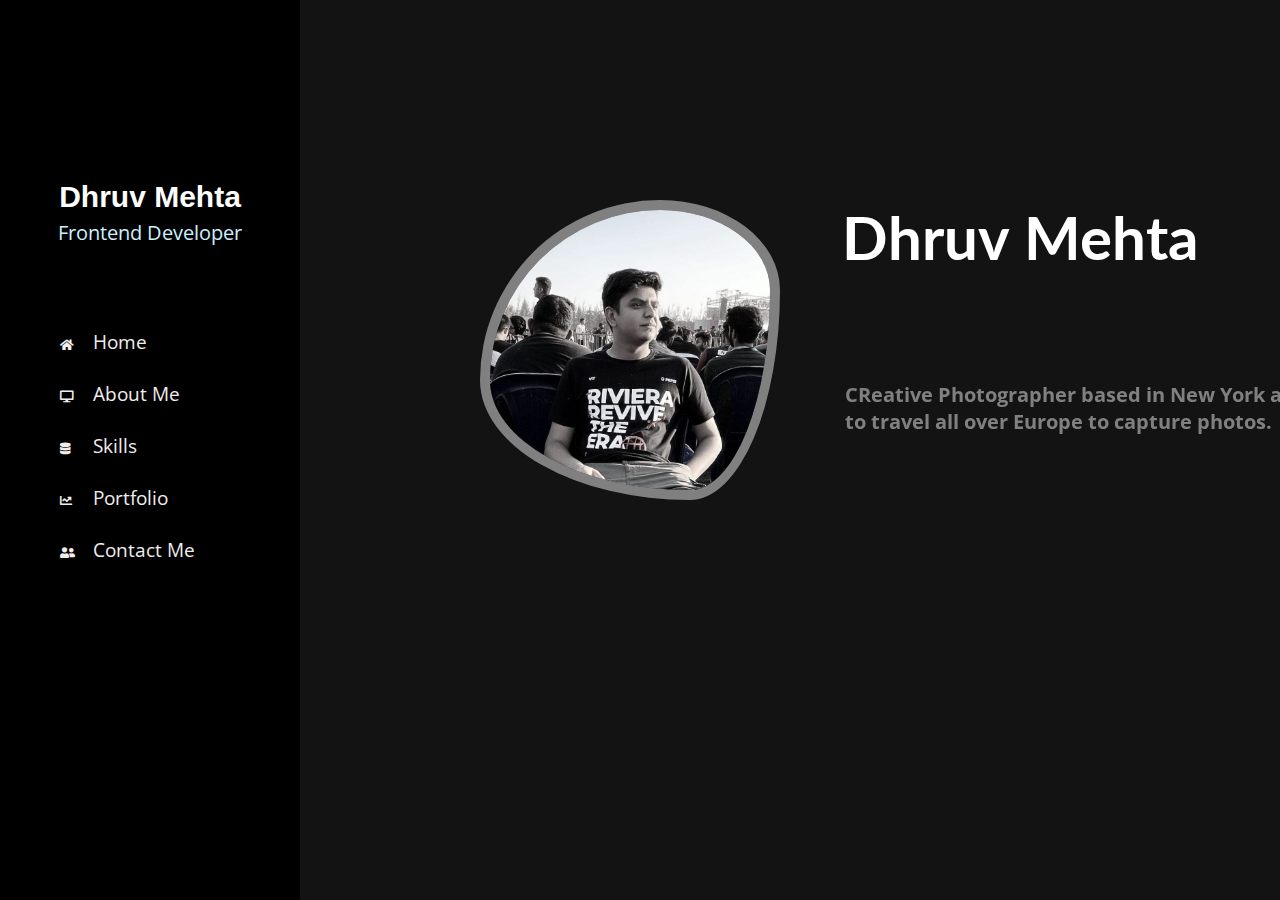
==== index.html @ e3bb0874 "c" ====
<!DOCTYPE html>
<html lang="en">
<head>
    <meta charset="UTF-8">
    <link rel="stylesheet" href="style.css">
    <link rel="stylesheet" href="https://use.fontawesome.com/releases/v5.8.1/css/all.css">
    <meta http-equiv="X-UA-Compatible" content="IE=edge">
    <meta name="viewport" content="width=Device-width, initial-scale=1.0">
    <title>portfolio</title>
</head>
<body ></body>
<!-- style="background-color:#1d1d1d;" -->
<div class="wrapper">
    <!--Top menu -->
    <div class="sidebar">
       <!--profile image & text-->
       <div class="profile">
        <!-- <img src="https://1.bp.blogspot.com/-vhmWFWO2r8U/YLjr2A57toI/AAAAAAAACO4/0GBonlEZPmAiQW4uvkCTm5LvlJVd_-l_wCNcBGAsYHQ/s16000/team-1-2.jpg" alt="profile_picture"> -->
        <h3>Dhruv Mehta</h3>
        <p>Frontend Developer</p>
        <ul>
            <li>
                <a href="#" class="active">
                    <span class="icon"><i class="fas fa-home"></i></span>
                    <span class="item">Home</span>
                </a>
            </li>
            <li>
                <a href="#">
                    <span class="icon"><i class="fas fa-desktop"></i></span>
                    <span class="item">About Me</span>
                </a>
            </li>
            <li>
                <a href="#">
                    <span class="icon"><i class="fas fa-database"></i></span>
                    <span class="item">Skills</span>
                </a>
            </li>
            <li>
                <a href="#">
                    <span class="icon"><i class="fas fa-chart-line"></i></span>
                    <span class="item">Portfolio</span>
                </a>
            </li>
            <!-- <li>
                <a href="#">
                    <span class="icon"><i class="fas fa-database"></i></span>
                    <span class="item">Development</span>
                </a>
            </li> -->
            <li>
                <a href="#">
                    <span class="icon"><i class="fas fa-user-friends"></i></span>
                    <span class="item">Contact Me</span>
                </a>
            </li>
            <!-- <li>
                <a href="#">
                    <span class="icon"><i class="fas fa-user-shield"></i></span>
                    <span class="item">Admin</span>
                </a>
            </li> -->
            <!-- <li>
                <a href="#">
                    <span class="icon"><i class="fas fa-cog"></i></span>
                    <span class="item">Settings</span>
                </a>
            </li> -->
        </ul>
    </div>
        <!--menu item-->
    </div>
     
 </div>

 <div class="images">
    <img class="img1" src="1.jpeg" alt="alternatetext">
 </div>
<div class="contain">
 <div class="homecenter">
    <h1 class="nam">Dhruv Mehta</h1>
 </div>
 
 <div class="hc2">
    <p>CReative Photographer based in New York and happy to travel all over Europe to capture photos.</p>
 </div>

 </div>

 <link href="https://fonts.googleapis.com/css2?family=Lato:wght@700&display=swap" rel="stylesheet">

<h1 class="type" aria-label="Developer">
  &nbsp;<span class="typeWriter"></span>
</h1>
</div>

</body>
</html>
---- style.css ----
@import url('https://fonts.googleapis.com/css2?family=Open+Sans&display=swap');

*{
    list-style: none;
    text-decoration: none;
    margin: 0;
    padding: 0;
    box-sizing: border-box;
    font-family: 'Open Sans', sans-serif;
}

body{
    /* overflow: hidden; */
    background: #131313;
}

.wrapper .sidebar{
    background: black;
    position: fixed;
    top: 0;
    left: 0;
    width: 300px;
    height: 100%;
    padding: 20px 0;
    transition: all 0.5s ease;
}

.wrapper .sidebar .profile{
    margin-bottom: 30px;
    position: relative;
    text-align: center;
    /* top: 400px; */
}

/* .wrapper .sidebar .profile img{
    display: block;
    width: 250px;
    height: 250px;
    border-radius: 50%;
    margin: 0 auto;
} */

.wrapper .sidebar .profile h3{
    color: #ffffff;
    font-family: 'Gill Sans', 'Gill Sans MT', Calibri, 'Trebuchet MS', sans-serif;
    font-size: 30px;
    position: relative;
    top: 150px;
    /* left: 1px; */
    margin: 10px 0 5px;
}

.wrapper .sidebar .profile p{
    color: rgb(206, 240, 253);
    position: relative;
    top: 150px;
    font-size: 20px;
}

.wrapper .sidebar ul li a{
    /* top: 30px; */
    position: relative;
    top: 20px;
    text-align: left;
    left: 30px;
    display: block;
    padding: 13px 30px;
    /* border-bottom: 1px solid #10558d; */
    color: rgb(241, 237, 237);
    font-size: 12px;
    /* position: relative; */
}

.wrapper .sidebar ul li a .icon{
    /* color: #ced6e1; */
    /* background-color: white; */
    position: relative;
    /* align-items: flex-start; */
    top: 200px;
    width: 30px;
    display: inline-block;
}

.wrapper .sidebar ul li a .item{
    font-size: 19px;
    position: relative;
    /* align-items: flex-start; */
    text-align: left;
    top: 200px;
}

.images .img1{

    position: relative;
    left: 480px;
    top: 200px;
    border: 10px solid grey;
    background-repeat: no-repeat;
    background-position: 50%;
    background-size: cover;
    animation: morph 8s ease-in-out 2s infinite;
    background-blend-mode: multiply;
    box-shadow: inset 0 0 0 9px hsla(0,0%,100%,.3);
    border-radius: 60% 40% 30% 70%/60% 30% 70% 40%;
    width: 300px;
    height: 300px;
    overflow: hidden;
}

.contain {
    position: relative;
    left: 800px;
    bottom: 110px;
    width: 600px;
    height: 500px;
    /* border: 2px solid red ; */
}

.homecenter {
    right: 470px;
    bottom: 10px;
    font-weight: bold;
    position: relative;
    color: #ffffff;
    font-family: 'Gill Sans', 'Gill Sans MT', Calibri, 'Trebuchet MS', sans-serif;
    font-size: 40px;
}

.nam {
    font-size: 60px;
    color: white;
    text-align: left;
    left: 480px;
    position: relative;
    font-family: Lato, sans-serif;
    font-weight: 700;
    margin: 1rem 0 1rem 2rem;
}

.hc2{

    left: 45px;
    top: 170px;
    width: 550px;
    height: 500px;
    font-weight: bold;
    position: absolute;
    color: grey;
    font-size: 20px;
}



  /* .type {
    font-size: 60px;
    color: white;
    bottom: 430px; */
    /* text-align: left; */
    /* left: 40px; */
    /* right: 300px;
    position: absolute;
    font-family: Lato, sans-serif;
    font-weight: 700;
  margin: 1rem 0 1rem 2rem;
  } */
  
  /* TypeWriter effect 1 */
  .type {
    font-size: 30px;
    color: white;
    text-align: left;
    left: 810px;
    bottom: 528px;
    position: relative;
    font-family: Lato, sans-serif;
    font-weight: 700;
    margin: 1rem 0 1rem 2rem;
  }
  
  /* TypeWriter effect 1 */
  @keyframes typing {
    0.0000%, 27.3488% { content: ""; }
    1.1395%, 26.2093% { content: "D"; }
    2.2791%, 25.0698% { content: "De"; }
    3.4186%, 23.9302% { content: "Dev"; }
    4.5581%, 22.7907% { content: "Deve"; }
    5.6977%, 21.6512% { content: "Devel"; }
    6.8372%, 20.5116% { content: "Develo"; }
    7.9767%, 19.3721% { content: "Develop"; }
    9.1163%, 18.2326% { content: "Develope"; }
    10.2558%, 17.0930% { content: "Developer"; }
  
    30.7674%, 51.2791% { content: ""; }
    31.9070%, 50.1395% { content: "W"; }
    33.0465%, 49.0000% { content: "Wr"; }
    34.1860%, 47.8605% { content: "Wri"; }
    35.3256%, 46.7209% { content: "Writ"; }
    36.4651%, 45.5814% { content: "Write"; }
    37.6047%, 44.4419% { content: "Writer"; }
  
    54.6977%, 75.2093% { content: ""; }
    55.8372%, 74.0698% { content: "R"; }
    56.9767%, 72.9302% { content: "Re"; }
    58.1163%, 71.7907% { content: "Rea"; }
    59.2558%, 70.6512% { content: "Read"; }
    60.3953%, 69.5116% { content: "Reade"; }
    61.5349%, 68.3721% { content: "Reader"; }
  
    78.6279%, 96.8605% { content: ""; }
    79.7674%, 95.7209% { content: "H"; }
    80.9070%, 94.5814% { content: "Hu"; }
    82.0465%, 93.4419% { content: "Hum"; }
    83.1860%, 92.3023% { content: "Huma"; }
    84.3256%, 91.1628% { content: "Human"; }
  }
  
  @keyframes blink {
    0%, 100% { opacity: 1; }
    50% { opacity: 0; }
  }
  
  .typewriter {
    --caret: currentcolor;
  }
  
  .typewriter::before {
    content: "";
    animation: typing 10.5s infinite;
  }
  
  .typewriter::after {
    content: "";
    border-right: 1px solid var(--caret);
    animation: blink 0.5s linear infinite;
  }
  
  .typewriter.thick::after {
    border-right: 1ch solid var(--caret);
  }
  
  .typewriter.nocaret::after {
    border-right: 0;
  }
  
  
  @media (prefers-reduced-motion) {
    .typewriter::after {
      animation: none;
    }
    
    @keyframes sequencePopup {
      0%, 100% { content: "Developer"; }
      25% { content: "Writer"; }
      50% { content: "Reader"; }
      75% { content: "Human"; }
    }
  
    .typewriter::before {
      content: "Developer";
      animation: sequencePopup 12s linear infinite;
    }
  }
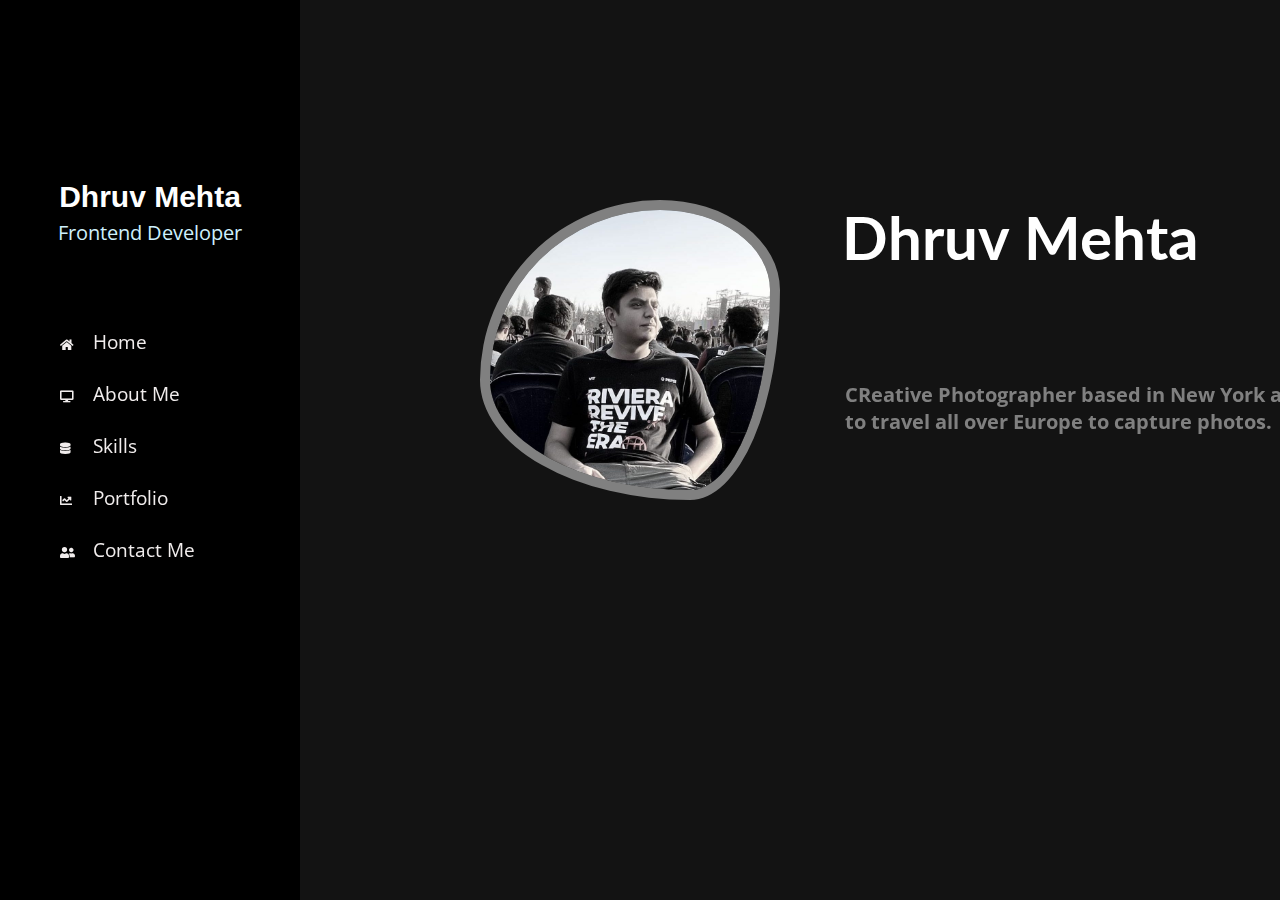
==== commit a17fa584: "d" ====
--- a/index.html
+++ b/index.html
@@ -8,7 +8,7 @@
     <meta name="viewport" content="width=Device-width, initial-scale=1.0">
     <title>portfolio</title>
 </head>
-<body ></body>
+<body>
 <!-- style="background-color:#1d1d1d;" -->
 <div class="wrapper">
     <!--Top menu -->
@@ -20,13 +20,13 @@
         <p>Frontend Developer</p>
         <ul>
             <li>
-                <a href="#" class="active">
+                <a href="./index.html" class="active">
                     <span class="icon"><i class="fas fa-home"></i></span>
                     <span class="item">Home</span>
                 </a>
             </li>
             <li>
-                <a href="#">
+                <a href="./about.html">
                     <span class="icon"><i class="fas fa-desktop"></i></span>
                     <span class="item">About Me</span>
                 </a>
--- a/style.css
+++ b/style.css
@@ -10,8 +10,8 @@
 }
 
 body{
-    /* overflow: hidden; */
-    background: #131313;
+    overflow: hidden;
+    background: #131313;;
 }
 
 .wrapper .sidebar{
@@ -60,7 +60,8 @@
 .wrapper .sidebar ul li a{
     /* top: 30px; */
     position: relative;
-    top: 20px;
+    top: 220px;
+    /* border: 2px solid red; */
     text-align: left;
     left: 30px;
     display: block;
@@ -76,7 +77,7 @@
     /* background-color: white; */
     position: relative;
     /* align-items: flex-start; */
-    top: 200px;
+    /* top: 20px; */
     width: 30px;
     display: inline-block;
 }
@@ -86,7 +87,7 @@
     position: relative;
     /* align-items: flex-start; */
     text-align: left;
-    top: 200px;
+    /* top: 50px; */
 }
 
 .images .img1{
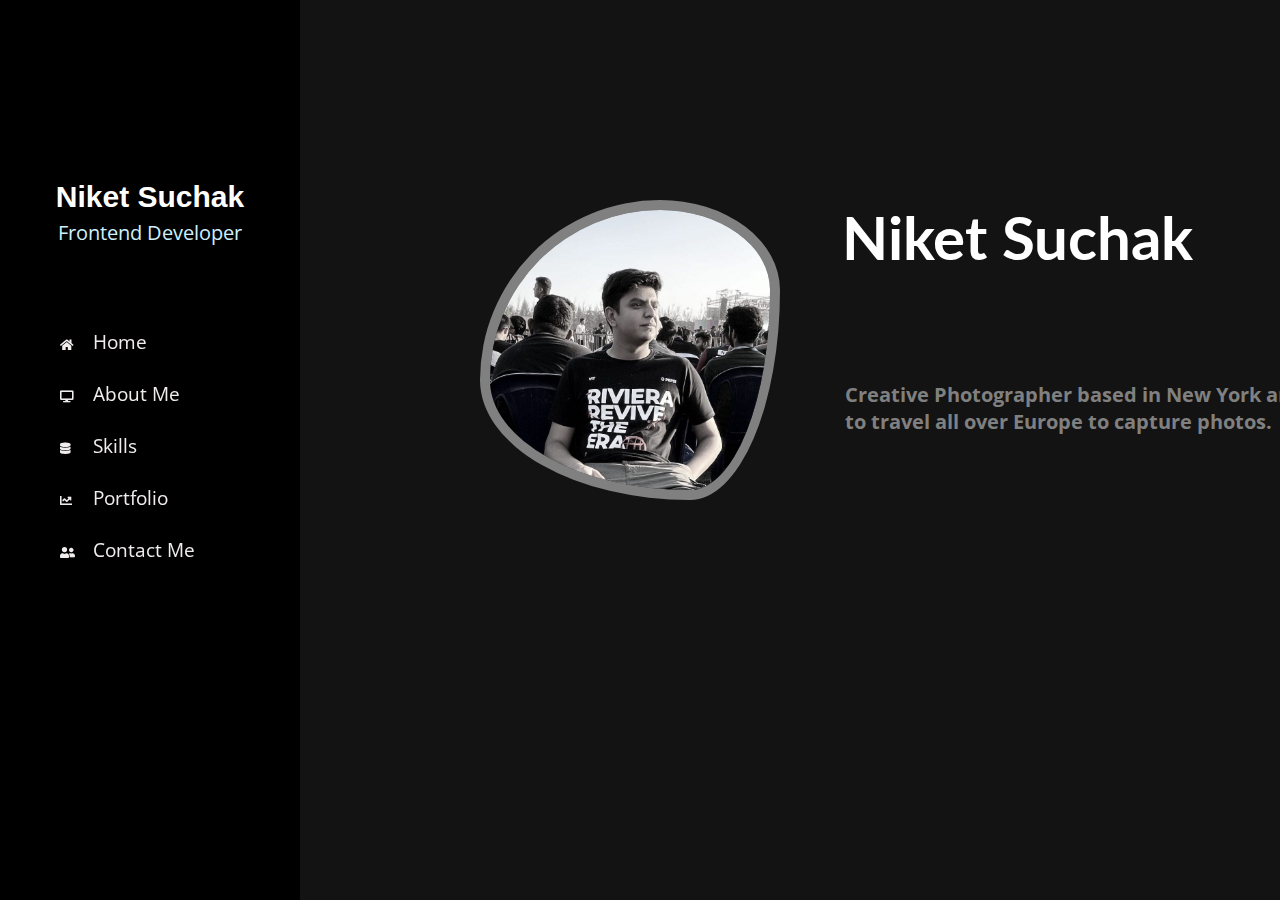
==== commit 4703c30e: "e" ====
--- a/index.html
+++ b/index.html
@@ -16,7 +16,7 @@
        <!--profile image & text-->
        <div class="profile">
         <!-- <img src="https://1.bp.blogspot.com/-vhmWFWO2r8U/YLjr2A57toI/AAAAAAAACO4/0GBonlEZPmAiQW4uvkCTm5LvlJVd_-l_wCNcBGAsYHQ/s16000/team-1-2.jpg" alt="profile_picture"> -->
-        <h3>Dhruv Mehta</h3>
+        <h3>Niket Suchak</h3>
         <p>Frontend Developer</p>
         <ul>
             <li>
@@ -79,11 +79,11 @@
  </div>
 <div class="contain">
  <div class="homecenter">
-    <h1 class="nam">Dhruv Mehta</h1>
+    <h1 class="nam">Niket Suchak</h1>
  </div>
  
  <div class="hc2">
-    <p>CReative Photographer based in New York and happy to travel all over Europe to capture photos.</p>
+    <p>Creative Photographer based in New York and happy to travel all over Europe to capture photos.</p>
  </div>
 
  </div>
--- a/style.css
+++ b/style.css
@@ -171,11 +171,13 @@
     color: white;
     text-align: left;
     left: 810px;
+    width: 500px;
     bottom: 528px;
     position: relative;
     font-family: Lato, sans-serif;
     font-weight: 700;
     margin: 1rem 0 1rem 2rem;
+    /* border: 2px solid red; */
   }
   
   /* TypeWriter effect 1 */
@@ -226,7 +228,7 @@
   
   .typewriter::before {
     content: "";
-    animation: typing 10.5s infinite;
+    animation: typing 13.5s infinite;
   }
   
   .typewriter::after {
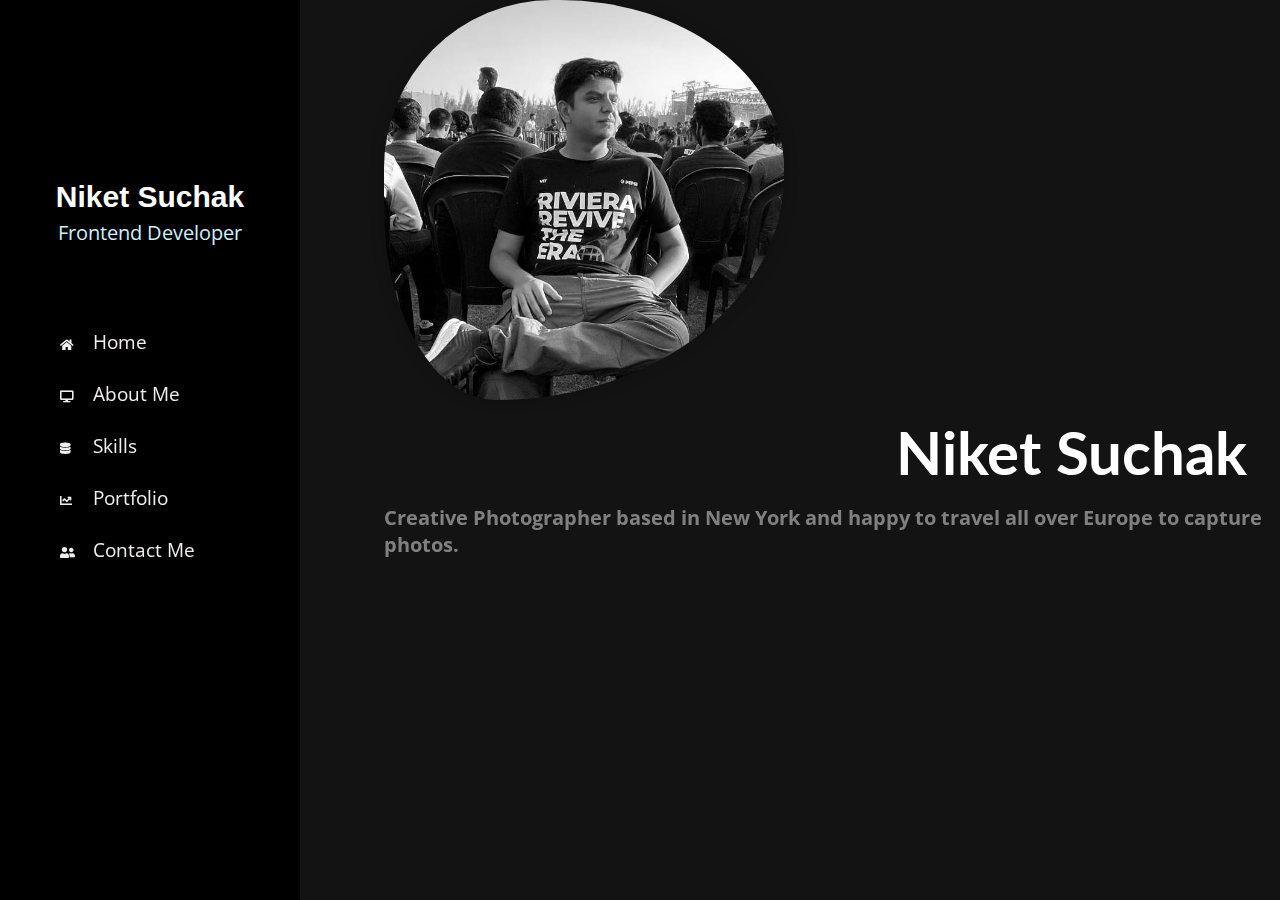
==== commit 963cbaf4: "blob effect" ====
--- a/index.html
+++ b/index.html
@@ -8,7 +8,7 @@
     <meta name="viewport" content="width=Device-width, initial-scale=1.0">
     <title>portfolio</title>
 </head>
-<body>
+<body class="home">
 <!-- style="background-color:#1d1d1d;" -->
 <div class="wrapper">
     <!--Top menu -->
@@ -32,61 +32,41 @@
                 </a>
             </li>
             <li>
-                <a href="#">
+                <a href="./skills.html">
                     <span class="icon"><i class="fas fa-database"></i></span>
                     <span class="item">Skills</span>
                 </a>
             </li>
             <li>
-                <a href="#">
+                <a href="./portfolio.html">
                     <span class="icon"><i class="fas fa-chart-line"></i></span>
                     <span class="item">Portfolio</span>
                 </a>
             </li>
-            <!-- <li>
-                <a href="#">
-                    <span class="icon"><i class="fas fa-database"></i></span>
-                    <span class="item">Development</span>
-                </a>
-            </li> -->
+        
             <li>
-                <a href="#">
+                <a href="./contact.html">
                     <span class="icon"><i class="fas fa-user-friends"></i></span>
                     <span class="item">Contact Me</span>
                 </a>
             </li>
-            <!-- <li>
-                <a href="#">
-                    <span class="icon"><i class="fas fa-user-shield"></i></span>
-                    <span class="item">Admin</span>
-                </a>
-            </li> -->
-            <!-- <li>
-                <a href="#">
-                    <span class="icon"><i class="fas fa-cog"></i></span>
-                    <span class="item">Settings</span>
-                </a>
-            </li> -->
+           
         </ul>
     </div>
-        <!--menu item-->
+        
     </div>
      
  </div>
+<div class="suchak">
+ <div class="blob blob-effect"></div>
+ <div class="suchak2">
+<h1 class="nam">Niket Suchak</h1>
 
- <div class="images">
-    <img class="img1" src="1.jpeg" alt="alternatetext">
- </div>
-<div class="contain">
- <div class="homecenter">
-    <h1 class="nam">Niket Suchak</h1>
- </div>
- 
- <div class="hc2">
-    <p>Creative Photographer based in New York and happy to travel all over Europe to capture photos.</p>
- </div>
+<p class="hc2">Creative Photographer based in New York and happy to travel all over Europe to capture photos.</p>
 
- </div>
+</div>
+
+
 
  <link href="https://fonts.googleapis.com/css2?family=Lato:wght@700&display=swap" rel="stylesheet">
 
--- a/style.css
+++ b/style.css
@@ -1,35 +1,83 @@
-@import url('https://fonts.googleapis.com/css2?family=Open+Sans&display=swap');
-
-*{
-    list-style: none;
-    text-decoration: none;
-    margin: 0;
-    padding: 0;
-    box-sizing: border-box;
-    font-family: 'Open Sans', sans-serif;
-}
-
-body{
-    overflow: hidden;
-    background: #131313;;
-}
-
-.wrapper .sidebar{
-    background: black;
-    position: fixed;
-    top: 0;
-    left: 0;
-    width: 300px;
-    height: 100%;
-    padding: 20px 0;
-    transition: all 0.5s ease;
-}
-
-.wrapper .sidebar .profile{
-    margin-bottom: 30px;
-    position: relative;
-    text-align: center;
-    /* top: 400px; */
+@import url("https://fonts.googleapis.com/css2?family=Open+Sans&display=swap");
+
+* {
+  list-style: none;
+  text-decoration: none;
+  margin: 0;
+  padding: 0;
+  box-sizing: border-box;
+  font-family: "Open Sans", sans-serif;
+}
+
+body {
+  background: #131313;
+  height: 100%;
+}
+.blob {
+  width: 400px;
+  height: 400px;
+
+  overflow: hidden;
+  border-radius: 42% 56% 72% 28% / 42% 42% 56% 48%;
+  background-image: url("../images/1-dark.jpeg");
+  background-size: cover;
+  background-position: center;
+  box-shadow: 0 0 15px rgba(0, 0, 0, 0.2);
+  animation: blob 3.7s linear infinite;
+}
+.blob:hover {
+  background-image: url("../images/1.jpeg");
+}
+
+@keyframes blob {
+  0%,
+  100% {
+    border-radius: 42% 56% 72% 28% / 42% 42% 56% 48%;
+  }
+
+  33% {
+    border-radius: 42% 28% 48% 48% / 28% 28% 72% 72%;
+  }
+
+  66% {
+    border-radius: 100% 56% 56% 100% / 100% 100% 56% 56%;
+  }
+}
+.suchak {
+  position: absolute;
+  left: 30%;
+  
+}
+/* .suchak2 {
+} */
+.home {
+  overflow: hidden;
+}
+
+.about {
+  overflow-x: hidden;
+}
+
+.contact {
+  overflow-x: hidden;
+}
+
+.wrapper .sidebar {
+  background: black;
+  position: fixed;
+  top: 0;
+  left: 0;
+  width: 300px;
+  height: 100%;
+  padding: 20px 0;
+  transition: all 0.5s ease;
+}
+
+.wrapper .sidebar .profile {
+  margin-bottom: 30px;
+  position: relative;
+  text-align: center;
+  /* top: 400px; */
 }
 
 /* .wrapper .sidebar .profile img{
@@ -40,227 +88,888 @@
     margin: 0 auto;
 } */
 
-.wrapper .sidebar .profile h3{
-    color: #ffffff;
-    font-family: 'Gill Sans', 'Gill Sans MT', Calibri, 'Trebuchet MS', sans-serif;
-    font-size: 30px;
-    position: relative;
-    top: 150px;
-    /* left: 1px; */
-    margin: 10px 0 5px;
-}
-
-.wrapper .sidebar .profile p{
-    color: rgb(206, 240, 253);
-    position: relative;
-    top: 150px;
-    font-size: 20px;
-}
-
-.wrapper .sidebar ul li a{
-    /* top: 30px; */
-    position: relative;
-    top: 220px;
-    /* border: 2px solid red; */
-    text-align: left;
-    left: 30px;
-    display: block;
-    padding: 13px 30px;
-    /* border-bottom: 1px solid #10558d; */
-    color: rgb(241, 237, 237);
-    font-size: 12px;
-    /* position: relative; */
-}
-
-.wrapper .sidebar ul li a .icon{
-    /* color: #ced6e1; */
-    /* background-color: white; */
-    position: relative;
-    /* align-items: flex-start; */
-    /* top: 20px; */
-    width: 30px;
-    display: inline-block;
-}
-
-.wrapper .sidebar ul li a .item{
-    font-size: 19px;
-    position: relative;
-    /* align-items: flex-start; */
-    text-align: left;
-    /* top: 50px; */
-}
-
-.images .img1{
-
-    position: relative;
-    left: 480px;
-    top: 200px;
-    border: 10px solid grey;
-    background-repeat: no-repeat;
-    background-position: 50%;
-    background-size: cover;
-    animation: morph 8s ease-in-out 2s infinite;
-    background-blend-mode: multiply;
-    box-shadow: inset 0 0 0 9px hsla(0,0%,100%,.3);
-    border-radius: 60% 40% 30% 70%/60% 30% 70% 40%;
-    width: 300px;
-    height: 300px;
-    overflow: hidden;
+.wrapper .sidebar .profile h3 {
+  color: #ffffff;
+  font-family: "Gill Sans", "Gill Sans MT", Calibri, "Trebuchet MS", sans-serif;
+  font-size: 30px;
+  position: relative;
+  top: 150px;
+  /* left: 1px; */
+  margin: 10px 0 5px;
+}
+
+.wrapper .sidebar .profile p {
+  color: rgb(206, 240, 253);
+  position: relative;
+  top: 150px;
+  font-size: 20px;
+}
+
+.wrapper .sidebar ul li a {
+  /* top: 30px; */
+  position: relative;
+  top: 220px;
+  /* border: 2px solid red; */
+  text-align: left;
+  left: 30px;
+  display: block;
+  padding: 13px 30px;
+  /* border-bottom: 1px solid #10558d; */
+  color: rgb(241, 237, 237);
+  font-size: 12px;
+  /* position: relative; */
+}
+
+.wrapper .sidebar ul li a .icon {
+  /* color: #ced6e1; */
+  /* background-color: white; */
+  position: relative;
+  /* align-items: flex-start; */
+  /* top: 20px; */
+  width: 30px;
+  display: inline-block;
+}
+
+.wrapper .sidebar ul li a .item {
+  font-size: 19px;
+  position: relative;
+  /* align-items: flex-start; */
+  text-align: left;
+  /* top: 50px; */
+}
+
+.images .img1 {
+  position: relative;
+  left: 480px;
+  top: 200px;
+  border: 10px solid grey;
+  background-repeat: no-repeat;
+  background-position: 50%;
+  background-size: cover;
+  animation: morph 8s ease-in-out 2s infinite;
+  background-blend-mode: multiply;
+  box-shadow: inset 0 0 0 9px hsla(0, 0%, 100%, 0.3);
+  border-radius: 60% 40% 30% 70%/60% 30% 70% 40%;
+  width: 300px;
+  height: 300px;
+  overflow: hidden;
 }
 
 .contain {
-    position: relative;
-    left: 800px;
-    bottom: 110px;
-    width: 600px;
-    height: 500px;
-    /* border: 2px solid red ; */
+  position: relative;
+  left: 800px;
+  bottom: 110px;
+  width: 600px;
+  height: 500px;
+  /* border: 2px solid red ; */
 }
 
 .homecenter {
-    right: 470px;
-    bottom: 10px;
-    font-weight: bold;
-    position: relative;
-    color: #ffffff;
-    font-family: 'Gill Sans', 'Gill Sans MT', Calibri, 'Trebuchet MS', sans-serif;
-    font-size: 40px;
+  right: 470px;
+  bottom: 10px;
+  font-weight: bold;
+  position: relative;
+  color: #ffffff;
+  font-family: "Gill Sans", "Gill Sans MT", Calibri, "Trebuchet MS", sans-serif;
+  font-size: 40px;
 }
 
 .nam {
-    font-size: 60px;
-    color: white;
-    text-align: left;
-    left: 480px;
-    position: relative;
-    font-family: Lato, sans-serif;
-    font-weight: 700;
-    margin: 1rem 0 1rem 2rem;
-}
-
-.hc2{
-
-    left: 45px;
-    top: 170px;
-    width: 550px;
-    height: 500px;
-    font-weight: bold;
-    position: absolute;
-    color: grey;
-    font-size: 20px;
-}
-
-
-
-  /* .type {
+  font-size: 60px;
+  color: white;
+
+  font-family: Lato, sans-serif;
+  font-weight: 700;
+  margin: 1rem 0 1rem 2rem;
+}
+
+.hc2 {
+  font-weight: bold;
+
+  color: grey;
+  font-size: 20px;
+}
+
+/* .type {
     font-size: 60px;
     color: white;
     bottom: 430px; */
-    /* text-align: left; */
-    /* left: 40px; */
-    /* right: 300px;
+/* text-align: left; */
+/* left: 40px; */
+/* right: 300px;
     position: absolute;
     font-family: Lato, sans-serif;
     font-weight: 700;
   margin: 1rem 0 1rem 2rem;
   } */
-  
-  /* TypeWriter effect 1 */
-  .type {
-    font-size: 30px;
+
+/* TypeWriter effect 1 */
+.type {
+  font-size: 30px;
+  color: white;
+  text-align: left;
+  left: 810px;
+  width: 500px;
+  bottom: 528px;
+  position: relative;
+  font-family: Lato, sans-serif;
+  font-weight: 700;
+  margin: 1rem 0 1rem 2rem;
+  /* border: 2px solid red; */
+}
+
+/* TypeWriter effect 1 */
+
+@media (prefers-reduced-motion) {
+  .typewriter::after {
+    animation: none;
+  }
+
+  @keyframes sequencePopup {
+    0%,
+    100% {
+      content: "Developer";
+    }
+    25% {
+      content: "Writer";
+    }
+    50% {
+      content: "Reader";
+    }
+    75% {
+      content: "Human";
+    }
+  }
+
+  .typewriter::before {
+    content: "Developer";
+    animation: sequencePopup 12s linear infinite;
+  }
+}
+
+.aboutimg .imgg {
+  position: relative;
+  left: 420px;
+  top: 150px;
+  height: 574px;
+  width: 900px;
+}
+
+.atext {
+  left: 420px;
+  font-weight: bold;
+  position: absolute;
+  color: #ffffff;
+  font-family: "Gill Sans", "Gill Sans MT", Calibri, "Trebuchet MS", sans-serif;
+  top: 100px;
+  font-size: 20px;
+}
+
+.container2 {
+  border-width: 2px;
+  height: 500px;
+  width: 900px;
+  left: 420px;
+  top: 740px;
+  position: absolute;
+}
+
+.name1 {
+  color: white;
+  font-size: 23px;
+}
+
+.post {
+  color: #bbb;
+  font-size: 17px;
+  top: 5px;
+}
+
+.myself {
+  color: #bbb;
+  font-size: 15px;
+  line-height: 23px;
+  word-spacing: 0.2em;
+}
+
+.myself2 {
+  color: #bbb;
+  font-size: 15px;
+  line-height: 23px;
+  word-spacing: 0.2em;
+}
+
+.myinfo {
+  color: white;
+}
+
+.birthday {
+  height: 30px;
+  width: 100px;
+}
+
+.date {
+  height: 19px;
+  width: 34px;
+  top: 120px;
+}
+
+ul {
+  list-style-type: none;
+}
+
+.info {
+  color: white;
+  position: relative;
+}
+
+.info ul li .a {
+  position: absolute;
+  width: 100px;
+  height: 30px;
+}
+.info ul li .b {
+  position: absolute;
+  color: #bbb;
+  left: 150px;
+}
+
+.info ul li .c {
+  position: absolute;
+  width: 100px;
+  height: 30px;
+  top: 30px;
+}
+
+.info ul li .d {
+  position: absolute;
+  left: 150px;
+  color: #bbb;
+  top: 30px;
+}
+
+.info ul li .e {
+  position: absolute;
+  width: 100px;
+  height: 30px;
+  top: 60px;
+}
+
+.info ul li .f {
+  position: absolute;
+  left: 150px;
+  color: #bbb;
+  top: 60px;
+}
+
+.info ul li .g {
+  position: absolute;
+  width: 100px;
+  height: 30px;
+  top: 90px;
+}
+
+.info ul li .h {
+  position: absolute;
+  left: 150px;
+  color: #bbb;
+  top: 90px;
+}
+
+.info ul li .i {
+  position: absolute;
+  width: 100px;
+  height: 30px;
+  top: 120px;
+}
+
+.info ul li .j {
+  position: absolute;
+  width: 100px;
+  height: 30px;
+  top: 120px;
+  color: #bbb;
+  left: 150px;
+}
+
+.infox {
+  color: white;
+  position: relative;
+}
+
+.infox ul li .aa {
+  position: absolute;
+  width: 100px;
+  height: 30px;
+  left: 495px;
+}
+.infox ul li .bb {
+  position: absolute;
+  left: 645px;
+  color: #bbb;
+}
+
+.infox ul li .cc {
+  position: absolute;
+  width: 100px;
+  height: 30px;
+  top: 30px;
+  left: 495px;
+}
+
+.infox ul li .dd {
+  position: absolute;
+  left: 645px;
+  top: 30px;
+  color: #bbb;
+}
+
+.infox ul li .ee {
+  position: absolute;
+  width: 100px;
+  height: 30px;
+  top: 60px;
+  left: 495px;
+}
+
+.infox ul li .ff {
+  position: absolute;
+  left: 645px;
+  top: 60px;
+  color: #bbb;
+}
+
+.infox ul li .gg {
+  position: absolute;
+  width: 100px;
+  height: 30px;
+  top: 90px;
+  left: 495px;
+}
+
+.infox ul li .hh {
+  position: absolute;
+  left: 645px;
+  top: 90px;
+  color: #bbb;
+}
+
+.infox ul li .ii {
+  position: absolute;
+  width: 100px;
+  height: 30px;
+  top: 120px;
+  left: 495px;
+}
+
+.infox ul li .jj {
+  position: absolute;
+  width: 100px;
+  height: 30px;
+  top: 120px;
+  left: 645px;
+  color: #bbb;
+}
+
+@import url("https://fonts.googleapis.com/css2?family=Open+Sans&display=swap");
+
+* {
+  list-style: none;
+  text-decoration: none;
+  margin: 0;
+  padding: 0;
+  box-sizing: border-box;
+  font-family: "Open Sans", sans-serif;
+}
+
+body {
+  background: #131313;
+  height: 100%;
+}
+
+.home {
+  overflow: hidden;
+}
+
+.about {
+  overflow-x: hidden;
+}
+
+.contact {
+  overflow-x: hidden;
+}
+
+.wrapper .sidebar {
+  background: black;
+  position: fixed;
+  top: 0;
+  left: 0;
+  width: 300px;
+  height: 100%;
+  padding: 20px 0;
+  transition: all 0.5s ease;
+}
+
+.wrapper .sidebar .profile {
+  margin-bottom: 30px;
+  position: relative;
+  text-align: center;
+  /* top: 400px; */
+}
+
+/* .wrapper .sidebar .profile img{
+    display: block;
+    width: 250px;
+    height: 250px;
+    border-radius: 50%;
+    margin: 0 auto;
+} */
+
+.wrapper .sidebar .profile h3 {
+  color: #ffffff;
+  font-family: "Gill Sans", "Gill Sans MT", Calibri, "Trebuchet MS", sans-serif;
+  font-size: 30px;
+  position: relative;
+  top: 150px;
+  /* left: 1px; */
+  margin: 10px 0 5px;
+}
+
+.wrapper .sidebar .profile p {
+  color: rgb(206, 240, 253);
+  position: relative;
+  top: 150px;
+  font-size: 20px;
+}
+
+.wrapper .sidebar ul li a {
+  /* top: 30px; */
+  position: relative;
+  top: 220px;
+  /* border: 2px solid red; */
+  text-align: left;
+  left: 30px;
+  display: block;
+  padding: 13px 30px;
+  /* border-bottom: 1px solid #10558d; */
+  color: rgb(241, 237, 237);
+  font-size: 12px;
+  /* position: relative; */
+}
+
+.wrapper .sidebar ul li a .icon {
+  /* color: #ced6e1; */
+  /* background-color: white; */
+  position: relative;
+  /* align-items: flex-start; */
+  /* top: 20px; */
+  width: 30px;
+  display: inline-block;
+}
+
+.wrapper .sidebar ul li a .item {
+  font-size: 19px;
+  position: relative;
+  /* align-items: flex-start; */
+  text-align: left;
+  /* top: 50px; */
+}
+
+.images .img1 {
+  position: relative;
+  left: 480px;
+  top: 200px;
+  border: 10px solid grey;
+  background-repeat: no-repeat;
+  background-position: 50%;
+  background-size: cover;
+  animation: morph 8s ease-in-out 2s infinite;
+  background-blend-mode: multiply;
+  box-shadow: inset 0 0 0 9px hsla(0, 0%, 100%, 0.3);
+  border-radius: 60% 40% 30% 70%/60% 30% 70% 40%;
+  width: 300px;
+  height: 300px;
+  overflow: hidden;
+}
+
+.contain {
+  position: relative;
+  left: 800px;
+  bottom: 110px;
+  width: 600px;
+  height: 500px;
+  /* border: 2px solid red ; */
+}
+
+.homecenter {
+  right: 470px;
+  bottom: 10px;
+  font-weight: bold;
+  position: relative;
+  color: #ffffff;
+  font-family: "Gill Sans", "Gill Sans MT", Calibri, "Trebuchet MS", sans-serif;
+  font-size: 40px;
+}
+
+.nam {
+  font-size: 60px;
+  color: white;
+  text-align: left;
+  left: 480px;
+  position: relative;
+  font-family: Lato, sans-serif;
+  font-weight: 700;
+  margin: 1rem 0 1rem 2rem;
+}
+
+/* .type {
+    font-size: 60px;
     color: white;
-    text-align: left;
-    left: 810px;
-    width: 500px;
-    bottom: 528px;
-    position: relative;
+    bottom: 430px; */
+/* text-align: left; */
+/* left: 40px; */
+/* right: 300px;
+    position: absolute;
     font-family: Lato, sans-serif;
     font-weight: 700;
-    margin: 1rem 0 1rem 2rem;
-    /* border: 2px solid red; */
-  }
-  
-  /* TypeWriter effect 1 */
-  @keyframes typing {
-    0.0000%, 27.3488% { content: ""; }
-    1.1395%, 26.2093% { content: "D"; }
-    2.2791%, 25.0698% { content: "De"; }
-    3.4186%, 23.9302% { content: "Dev"; }
-    4.5581%, 22.7907% { content: "Deve"; }
-    5.6977%, 21.6512% { content: "Devel"; }
-    6.8372%, 20.5116% { content: "Develo"; }
-    7.9767%, 19.3721% { content: "Develop"; }
-    9.1163%, 18.2326% { content: "Develope"; }
-    10.2558%, 17.0930% { content: "Developer"; }
-  
-    30.7674%, 51.2791% { content: ""; }
-    31.9070%, 50.1395% { content: "W"; }
-    33.0465%, 49.0000% { content: "Wr"; }
-    34.1860%, 47.8605% { content: "Wri"; }
-    35.3256%, 46.7209% { content: "Writ"; }
-    36.4651%, 45.5814% { content: "Write"; }
-    37.6047%, 44.4419% { content: "Writer"; }
-  
-    54.6977%, 75.2093% { content: ""; }
-    55.8372%, 74.0698% { content: "R"; }
-    56.9767%, 72.9302% { content: "Re"; }
-    58.1163%, 71.7907% { content: "Rea"; }
-    59.2558%, 70.6512% { content: "Read"; }
-    60.3953%, 69.5116% { content: "Reade"; }
-    61.5349%, 68.3721% { content: "Reader"; }
-  
-    78.6279%, 96.8605% { content: ""; }
-    79.7674%, 95.7209% { content: "H"; }
-    80.9070%, 94.5814% { content: "Hu"; }
-    82.0465%, 93.4419% { content: "Hum"; }
-    83.1860%, 92.3023% { content: "Huma"; }
-    84.3256%, 91.1628% { content: "Human"; }
-  }
-  
-  @keyframes blink {
-    0%, 100% { opacity: 1; }
-    50% { opacity: 0; }
-  }
-  
-  .typewriter {
-    --caret: currentcolor;
-  }
-  
+  margin: 1rem 0 1rem 2rem;
+  } */
+
+/* TypeWriter effect 1 */
+.type {
+  font-size: 30px;
+  color: white;
+  text-align: left;
+  left: 810px;
+  width: 500px;
+  bottom: 528px;
+  position: relative;
+  font-family: Lato, sans-serif;
+  font-weight: 700;
+  margin: 1rem 0 1rem 2rem;
+  /* border: 2px solid red; */
+}
+
+/* TypeWriter effect 1 */
+@keyframes typing {
+  0.0000%,
+  27.3488% {
+    content: "";
+  }
+  1.1395%,
+  26.2093% {
+    content: "D";
+  }
+  2.2791%,
+  25.0698% {
+    content: "De";
+  }
+  3.4186%,
+  23.9302% {
+    content: "Dev";
+  }
+  4.5581%,
+  22.7907% {
+    content: "Deve";
+  }
+  5.6977%,
+  21.6512% {
+    content: "Devel";
+  }
+  6.8372%,
+  20.5116% {
+    content: "Develo";
+  }
+  7.9767%,
+  19.3721% {
+    content: "Develop";
+  }
+  9.1163%,
+  18.2326% {
+    content: "Develope";
+  }
+  10.2558%,
+  17.0930% {
+    content: "Developer";
+  }
+
+  30.7674%,
+  51.2791% {
+    content: "";
+  }
+  31.9070%,
+  50.1395% {
+    content: "W";
+  }
+  33.0465%,
+  49.0000% {
+    content: "Wr";
+  }
+  34.1860%,
+  47.8605% {
+    content: "Wri";
+  }
+  35.3256%,
+  46.7209% {
+    content: "Writ";
+  }
+  36.4651%,
+  45.5814% {
+    content: "Write";
+  }
+  37.6047%,
+  44.4419% {
+    content: "Writer";
+  }
+
+  54.6977%,
+  75.2093% {
+    content: "";
+  }
+  55.8372%,
+  74.0698% {
+    content: "R";
+  }
+  56.9767%,
+  72.9302% {
+    content: "Re";
+  }
+  58.1163%,
+  71.7907% {
+    content: "Rea";
+  }
+  59.2558%,
+  70.6512% {
+    content: "Read";
+  }
+  60.3953%,
+  69.5116% {
+    content: "Reade";
+  }
+  61.5349%,
+  68.3721% {
+    content: "Reader";
+  }
+
+  78.6279%,
+  96.8605% {
+    content: "";
+  }
+  79.7674%,
+  95.7209% {
+    content: "H";
+  }
+  80.9070%,
+  94.5814% {
+    content: "Hu";
+  }
+  82.0465%,
+  93.4419% {
+    content: "Hum";
+  }
+  83.1860%,
+  92.3023% {
+    content: "Huma";
+  }
+  84.3256%,
+  91.1628% {
+    content: "Human";
+  }
+}
+
+@keyframes blink {
+  0%,
+  100% {
+    opacity: 1;
+  }
+  50% {
+    opacity: 0;
+  }
+}
+
+.typewriter {
+  --caret: currentcolor;
+}
+
+.typewriter::before {
+  content: "";
+  animation: typing 13.5s infinite;
+}
+
+.typewriter::after {
+  content: "";
+  border-right: 1px solid var(--caret);
+  animation: blink 0.5s linear infinite;
+}
+
+.typewriter.thick::after {
+  border-right: 1ch solid var(--caret);
+}
+
+.typewriter.nocaret::after {
+  border-right: 0;
+}
+
+@media (prefers-reduced-motion) {
+  .typewriter::after {
+    animation: none;
+  }
+
+  @keyframes sequencePopup {
+    0%,
+    100% {
+      content: "Developer";
+    }
+    25% {
+      content: "Writer";
+    }
+    50% {
+      content: "Reader";
+    }
+    75% {
+      content: "Human";
+    }
+  }
+
   .typewriter::before {
-    content: "";
-    animation: typing 13.5s infinite;
-  }
-  
-  .typewriter::after {
-    content: "";
-    border-right: 1px solid var(--caret);
-    animation: blink 0.5s linear infinite;
-  }
-  
-  .typewriter.thick::after {
-    border-right: 1ch solid var(--caret);
-  }
-  
-  .typewriter.nocaret::after {
-    border-right: 0;
-  }
-  
-  
-  @media (prefers-reduced-motion) {
-    .typewriter::after {
-      animation: none;
-    }
-    
-    @keyframes sequencePopup {
-      0%, 100% { content: "Developer"; }
-      25% { content: "Writer"; }
-      50% { content: "Reader"; }
-      75% { content: "Human"; }
-    }
-  
-    .typewriter::before {
-      content: "Developer";
-      animation: sequencePopup 12s linear infinite;
-    }
-  }
-  +    content: "Developer";
+    animation: sequencePopup 12s linear infinite;
+  }
+}
+
+.aboutimg .imgg {
+  position: relative;
+  left: 420px;
+  top: 150px;
+  height: 574px;
+  width: 900px;
+}
+
+.atext {
+  left: 420px;
+  font-weight: bold;
+  position: absolute;
+  color: #ffffff;
+  font-family: "Gill Sans", "Gill Sans MT", Calibri, "Trebuchet MS", sans-serif;
+  top: 100px;
+  font-size: 20px;
+}
+
+.container2 {
+  /* border: solid red; */
+  border-width: 2px;
+  height: 500px;
+  width: 900px;
+  left: 420px;
+  top: 740px;
+  position: absolute;
+}
+
+.name1 {
+  color: white;
+  font-size: 23px;
+}
+
+.post {
+  color: #bbb;
+  font-size: 17px;
+  top: 5px;
+}
+
+.contac {
+  /* border: 2px solid blue; */
+  position: relative;
+  width: 80px;
+  top: 100px;
+}
+
+.box {
+  /* border: 2px solid red; */
+  width: 95px;
+  height: 30px;
+  top: 150px;
+  left: 490px;
+  position: relative;
+  color: #cccccc;
+  background-color: rgb(65, 65, 65);
+  text-align: center;
+}
+
+#touch {
+  position: relative;
+  /* border: 2px solid red; */
+  width: 250px;
+  color: #ffffff;
+  left: 490px;
+  top: 160px;
+}
+
+/* #map {
+  height: 100%;
+  position: absolute;
+  left: 490px;
+  border: 2px solid red;
+
+
+} */
+
+.msg {
+  position: relative;
+  /* border: 2px solid red; */
+  left: 490px;
+  top: 320px;
+  width: 900px;
+}
+
+.Name123 {
+  background-color: #131313;
+  width: 900px;
+  height: 50px;
+  font-size: 15px;
+  color: #ffffff;
+  border: 1px solid #bbb;
+}
+
+.Email123 {
+  background-color: #131313;
+  width: 900px;
+  height: 50px;
+  font-size: 15px;
+  color: #ffffff;
+  border: 1px solid #bbb;
+}
+
+.comment {
+  background-color: #131313;
+  width: 900px;
+  height: 200px;
+  font-size: 15px;
+  color: #ffffff;
+  border: 1px solid #bbb;
+}
+
+::placeholder {
+  color: #ffffff;
+  font-size: 15px;
+}
+
+.SendMsg {
+  height: 50px;
+  width: 180px;
+  font-size: 15px;
+  text-align: center;
+}
+
+.porthead {
+  position: relative;
+  left: 400px;
+  top: 100px;
+  font-weight: bold;
+  font-family: "Gill Sans", "Gill Sans MT", Calibri, "Trebuchet MS", sans-serif;
+}
+
+.porthead h3 {
+  color: #ffffff;
+  font-family: "Gill Sans", "Gill Sans MT", Calibri, "Trebuchet MS", sans-serif;
+  font-size: 30px;
+}
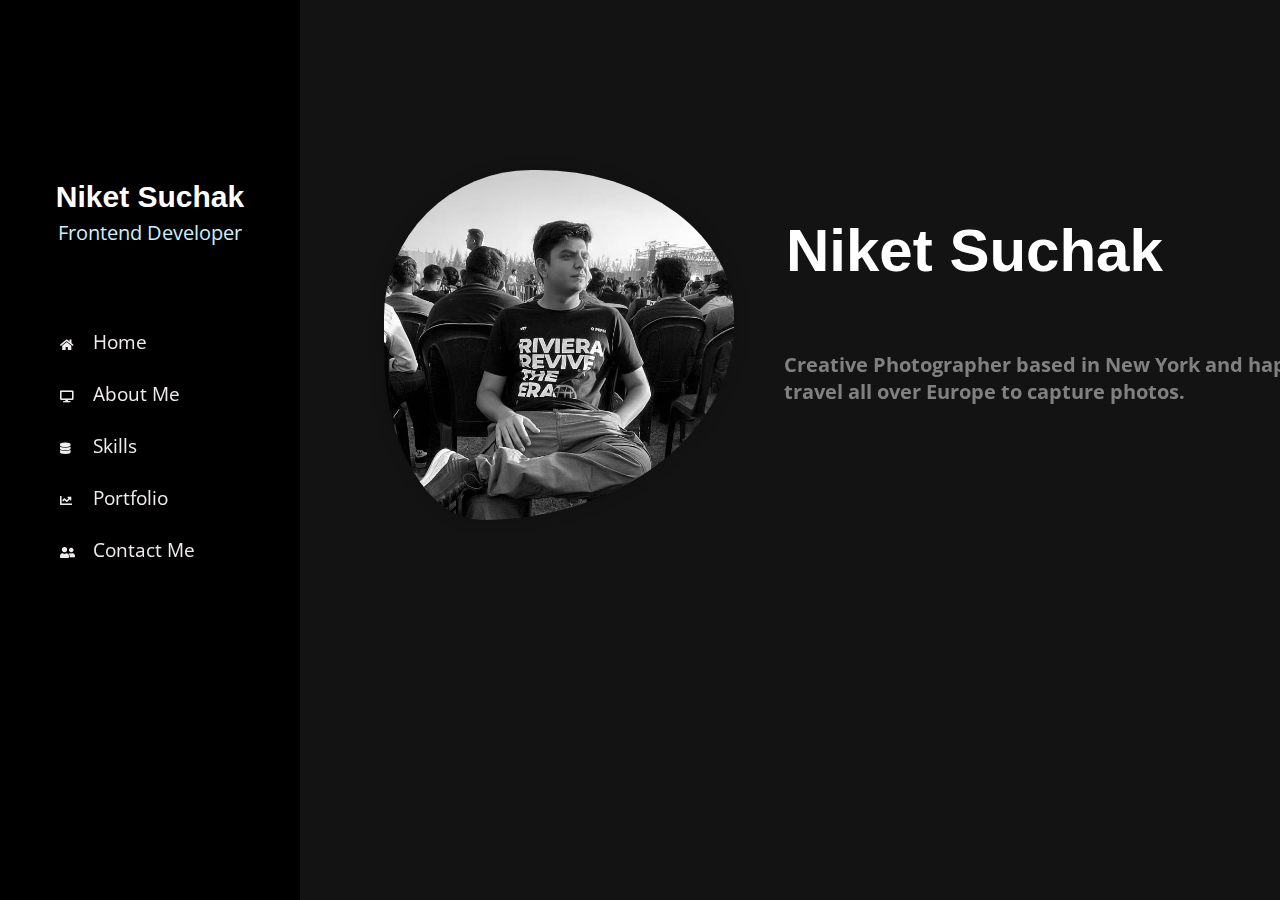
==== commit e812f443: "2nd" ====
--- a/index.html
+++ b/index.html
@@ -62,18 +62,10 @@
  <div class="suchak2">
 <h1 class="nam">Niket Suchak</h1>
 
-<p class="hc2">Creative Photographer based in New York and happy to travel all over Europe to capture photos.</p>
+
 
 </div>
-
-
-
- <link href="https://fonts.googleapis.com/css2?family=Lato:wght@700&display=swap" rel="stylesheet">
-
-<h1 class="type" aria-label="Developer">
-  &nbsp;<span class="typeWriter"></span>
-</h1>
+<p class="hc2">Creative Photographer based in New York and happy to travel all over Europe to capture photos.</p>
 </div>
-
 </body>
 </html>--- a/style.css
+++ b/style.css
@@ -14,9 +14,9 @@
   height: 100%;
 }
 .blob {
-  width: 400px;
-  height: 400px;
-
+  width: 350px;
+  height: 350px;
+  position: absolute;
   overflow: hidden;
   border-radius: 42% 56% 72% 28% / 42% 42% 56% 48%;
   background-image: url("../images/1-dark.jpeg");
@@ -24,6 +24,8 @@
   background-position: center;
   box-shadow: 0 0 15px rgba(0, 0, 0, 0.2);
   animation: blob 3.7s linear infinite;
+  position: relative;
+  top: 170px;
 }
 .blob:hover {
   background-image: url("../images/1.jpeg");
@@ -48,8 +50,12 @@
   left: 30%;
   
 }
-/* .suchak2 {
-} */
+
+.suchak2{
+  width: 600px;
+  position: relative;
+  right:110px;
+}
 .home {
   overflow: hidden;
 }
@@ -175,9 +181,11 @@
 }
 
 .nam {
-  font-size: 60px;
+  font-size: 50px;
   color: white;
-
+  position: absolute;
+  left: 400pfx;
+  bottom: 150px;
   font-family: Lato, sans-serif;
   font-weight: 700;
   margin: 1rem 0 1rem 2rem;
@@ -185,9 +193,12 @@
 
 .hc2 {
   font-weight: bold;
-
+  left:400px;
+  position: relative;
   color: grey;
   font-size: 20px;
+  bottom: 100px;
+  width: 600px;
 }
 
 /* .type {
@@ -960,13 +971,13 @@
   text-align: center;
 }
 
-.porthead {
+/* .porthead {
   position: relative;
   left: 400px;
   top: 100px;
   font-weight: bold;
   font-family: "Gill Sans", "Gill Sans MT", Calibri, "Trebuchet MS", sans-serif;
-}
+} */
 
 .porthead h3 {
   color: #ffffff;
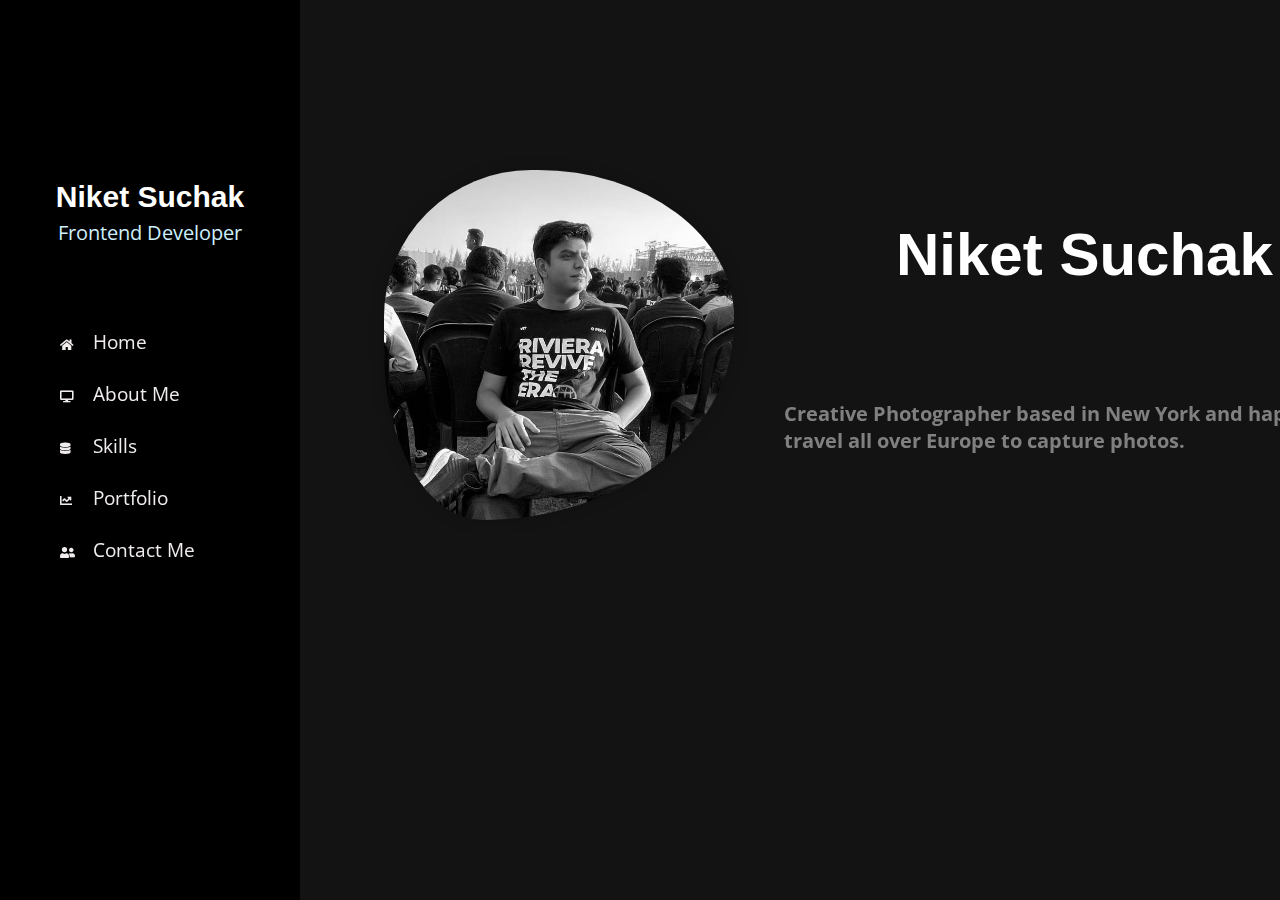
==== commit 281647d4: "23rd June" ====
--- a/index.html
+++ b/index.html
@@ -59,13 +59,8 @@
  </div>
 <div class="suchak">
  <div class="blob blob-effect"></div>
- <div class="suchak2">
+ <p class="hc2">Creative Photographer based in New York and happy to travel all over Europe to capture photos.</p>
 <h1 class="nam">Niket Suchak</h1>
-
-
-
-</div>
-<p class="hc2">Creative Photographer based in New York and happy to travel all over Europe to capture photos.</p>
 </div>
 </body>
 </html>--- a/style.css
+++ b/style.css
@@ -51,11 +51,6 @@
   
 }
 
-.suchak2{
-  width: 600px;
-  position: relative;
-  right:110px;
-}
 .home {
   overflow: hidden;
 }
@@ -183,9 +178,8 @@
 .nam {
   font-size: 50px;
   color: white;
-  position: absolute;
-  left: 400pfx;
-  bottom: 150px;
+  right: 10px;
+  bottom: 200px;
   font-family: Lato, sans-serif;
   font-weight: 700;
   margin: 1rem 0 1rem 2rem;
@@ -197,7 +191,7 @@
   position: relative;
   color: grey;
   font-size: 20px;
-  bottom: 100px;
+  top: 50px;
   width: 600px;
 }
 
@@ -230,6 +224,570 @@
 }
 
 /* TypeWriter effect 1 */
+
+
+.aboutimg .imgg {
+  position: relative;
+  left: 420px;
+  top: 150px;
+  height: 574px;
+  width: 900px;
+}
+
+.atext {
+  left: 420px;
+  font-weight: bold;
+  position: absolute;
+  color: #ffffff;
+  font-family: "Gill Sans", "Gill Sans MT", Calibri, "Trebuchet MS", sans-serif;
+  top: 100px;
+  font-size: 20px;
+}
+
+.container2 {
+  border-width: 2px;
+  height: 500px;
+  width: 900px;
+  left: 420px;
+  top: 740px;
+  position: absolute;
+}
+
+.name1 {
+  color: white;
+  font-size: 23px;
+}
+
+.post {
+  color: #bbb;
+  font-size: 17px;
+  top: 5px;
+}
+
+.myself {
+  color: #bbb;
+  font-size: 15px;
+  line-height: 23px;
+  word-spacing: 0.2em;
+}
+
+.myself2 {
+  color: #bbb;
+  font-size: 15px;
+  line-height: 23px;
+  word-spacing: 0.2em;
+}
+
+.myinfo {
+  color: white;
+}
+
+.birthday {
+  height: 30px;
+  width: 100px;
+}
+
+.date {
+  height: 19px;
+  width: 34px;
+  top: 120px;
+}
+
+ul {
+  list-style-type: none;
+}
+
+.info {
+  color: white;
+  position: relative;
+}
+
+.info ul li .a {
+  position: absolute;
+  width: 100px;
+  height: 30px;
+}
+.info ul li .b {
+  position: absolute;
+  color: #bbb;
+  left: 150px;
+}
+
+.info ul li .c {
+  position: absolute;
+  width: 100px;
+  height: 30px;
+  top: 30px;
+}
+
+.info ul li .d {
+  position: absolute;
+  left: 150px;
+  color: #bbb;
+  top: 30px;
+}
+
+.info ul li .e {
+  position: absolute;
+  width: 100px;
+  height: 30px;
+  top: 60px;
+}
+
+.info ul li .f {
+  position: absolute;
+  left: 150px;
+  color: #bbb;
+  top: 60px;
+}
+
+.info ul li .g {
+  position: absolute;
+  width: 100px;
+  height: 30px;
+  top: 90px;
+}
+
+.info ul li .h {
+  position: absolute;
+  left: 150px;
+  color: #bbb;
+  top: 90px;
+}
+
+.info ul li .i {
+  position: absolute;
+  width: 100px;
+  height: 30px;
+  top: 120px;
+}
+
+.info ul li .j {
+  position: absolute;
+  width: 100px;
+  height: 30px;
+  top: 120px;
+  color: #bbb;
+  left: 150px;
+}
+
+.infox {
+  color: white;
+  position: relative;
+}
+
+.infox ul li .aa {
+  position: absolute;
+  width: 100px;
+  height: 30px;
+  left: 495px;
+}
+.infox ul li .bb {
+  position: absolute;
+  left: 645px;
+  color: #bbb;
+}
+
+.infox ul li .cc {
+  position: absolute;
+  width: 100px;
+  height: 30px;
+  top: 30px;
+  left: 495px;
+}
+
+.infox ul li .dd {
+  position: absolute;
+  left: 645px;
+  top: 30px;
+  color: #bbb;
+}
+
+.infox ul li .ee {
+  position: absolute;
+  width: 100px;
+  height: 30px;
+  top: 60px;
+  left: 495px;
+}
+
+.infox ul li .ff {
+  position: absolute;
+  left: 645px;
+  top: 60px;
+  color: #bbb;
+}
+
+.infox ul li .gg {
+  position: absolute;
+  width: 100px;
+  height: 30px;
+  top: 90px;
+  left: 495px;
+}
+
+.infox ul li .hh {
+  position: absolute;
+  left: 645px;
+  top: 90px;
+  color: #bbb;
+}
+
+.infox ul li .ii {
+  position: absolute;
+  width: 100px;
+  height: 30px;
+  top: 120px;
+  left: 495px;
+}
+
+.infox ul li .jj {
+  position: absolute;
+  width: 100px;
+  height: 30px;
+  top: 120px;
+  left: 645px;
+  color: #bbb;
+}
+
+@import url("https://fonts.googleapis.com/css2?family=Open+Sans&display=swap");
+
+* {
+  list-style: none;
+  text-decoration: none;
+  margin: 0;
+  padding: 0;
+  box-sizing: border-box;
+  font-family: "Open Sans", sans-serif;
+}
+
+body {
+  background: #131313;
+  height: 100%;
+}
+
+.home {
+  overflow: hidden;
+}
+
+.about {
+  overflow-x: hidden;
+}
+
+.contact {
+  overflow-x: hidden;
+}
+
+.wrapper .sidebar {
+  background: black;
+  position: fixed;
+  top: 0;
+  left: 0;
+  width: 300px;
+  height: 100%;
+  padding: 20px 0;
+  transition: all 0.5s ease;
+}
+
+.wrapper .sidebar .profile {
+  margin-bottom: 30px;
+  position: relative;
+  text-align: center;
+  /* top: 400px; */
+}
+
+/* .wrapper .sidebar .profile img{
+    display: block;
+    width: 250px;
+    height: 250px;
+    border-radius: 50%;
+    margin: 0 auto;
+} */
+
+.wrapper .sidebar .profile h3 {
+  color: #ffffff;
+  font-family: "Gill Sans", "Gill Sans MT", Calibri, "Trebuchet MS", sans-serif;
+  font-size: 30px;
+  position: relative;
+  top: 150px;
+  /* left: 1px; */
+  margin: 10px 0 5px;
+}
+
+.wrapper .sidebar .profile p {
+  color: rgb(206, 240, 253);
+  position: relative;
+  top: 150px;
+  font-size: 20px;
+}
+
+.wrapper .sidebar ul li a {
+  /* top: 30px; */
+  position: relative;
+  top: 220px;
+  /* border: 2px solid red; */
+  text-align: left;
+  left: 30px;
+  display: block;
+  padding: 13px 30px;
+  /* border-bottom: 1px solid #10558d; */
+  color: rgb(241, 237, 237);
+  font-size: 12px;
+  /* position: relative; */
+}
+
+.wrapper .sidebar ul li a .icon {
+  /* color: #ced6e1; */
+  /* background-color: white; */
+  position: relative;
+  /* align-items: flex-start; */
+  /* top: 20px; */
+  width: 30px;
+  display: inline-block;
+}
+
+.wrapper .sidebar ul li a .item {
+  font-size: 19px;
+  position: relative;
+  /* align-items: flex-start; */
+  text-align: left;
+  /* top: 50px; */
+}
+
+.images .img1 {
+  position: relative;
+  left: 480px;
+  top: 200px;
+  border: 10px solid grey;
+  background-repeat: no-repeat;
+  background-position: 50%;
+  background-size: cover;
+  animation: morph 8s ease-in-out 2s infinite;
+  background-blend-mode: multiply;
+  box-shadow: inset 0 0 0 9px hsla(0, 0%, 100%, 0.3);
+  border-radius: 60% 40% 30% 70%/60% 30% 70% 40%;
+  width: 300px;
+  height: 300px;
+  overflow: hidden;
+}
+
+.contain {
+  position: relative;
+  left: 800px;
+  bottom: 110px;
+  width: 600px;
+  height: 500px;
+  /* border: 2px solid red ; */
+}
+
+.homecenter {
+  right: 470px;
+  bottom: 10px;
+  font-weight: bold;
+  position: relative;
+  color: #ffffff;
+  font-family: "Gill Sans", "Gill Sans MT", Calibri, "Trebuchet MS", sans-serif;
+  font-size: 40px;
+}
+
+.nam {
+  font-size: 60px;
+  color: white;
+  text-align: left;
+  left: 480px;
+  position: relative;
+  font-family: Lato, sans-serif;
+  font-weight: 700;
+  margin: 1rem 0 1rem 2rem;
+}
+
+/* .type {
+    font-size: 60px;
+    color: white;
+    bottom: 430px; */
+/* text-align: left; */
+/* left: 40px; */
+/* right: 300px;
+    position: absolute;
+    font-family: Lato, sans-serif;
+    font-weight: 700;
+  margin: 1rem 0 1rem 2rem;
+  } */
+
+/* TypeWriter effect 1 */
+.type {
+  font-size: 30px;
+  color: white;
+  text-align: left;
+  left: 810px;
+  width: 500px;
+  bottom: 528px;
+  position: relative;
+  font-family: Lato, sans-serif;
+  font-weight: 700;
+  margin: 1rem 0 1rem 2rem;
+  /* border: 2px solid red; */
+}
+
+/* TypeWriter effect 1 */
+@keyframes typing {
+  0.0000%,
+  27.3488% {
+    content: "";
+  }
+  1.1395%,
+  26.2093% {
+    content: "D";
+  }
+  2.2791%,
+  25.0698% {
+    content: "De";
+  }
+  3.4186%,
+  23.9302% {
+    content: "Dev";
+  }
+  4.5581%,
+  22.7907% {
+    content: "Deve";
+  }
+  5.6977%,
+  21.6512% {
+    content: "Devel";
+  }
+  6.8372%,
+  20.5116% {
+    content: "Develo";
+  }
+  7.9767%,
+  19.3721% {
+    content: "Develop";
+  }
+  9.1163%,
+  18.2326% {
+    content: "Develope";
+  }
+  10.2558%,
+  17.0930% {
+    content: "Developer";
+  }
+
+  30.7674%,
+  51.2791% {
+    content: "";
+  }
+  31.9070%,
+  50.1395% {
+    content: "W";
+  }
+  33.0465%,
+  49.0000% {
+    content: "Wr";
+  }
+  34.1860%,
+  47.8605% {
+    content: "Wri";
+  }
+  35.3256%,
+  46.7209% {
+    content: "Writ";
+  }
+  36.4651%,
+  45.5814% {
+    content: "Write";
+  }
+  37.6047%,
+  44.4419% {
+    content: "Writer";
+  }
+
+  54.6977%,
+  75.2093% {
+    content: "";
+  }
+  55.8372%,
+  74.0698% {
+    content: "R";
+  }
+  56.9767%,
+  72.9302% {
+    content: "Re";
+  }
+  58.1163%,
+  71.7907% {
+    content: "Rea";
+  }
+  59.2558%,
+  70.6512% {
+    content: "Read";
+  }
+  60.3953%,
+  69.5116% {
+    content: "Reade";
+  }
+  61.5349%,
+  68.3721% {
+    content: "Reader";
+  }
+
+  78.6279%,
+  96.8605% {
+    content: "";
+  }
+  79.7674%,
+  95.7209% {
+    content: "H";
+  }
+  80.9070%,
+  94.5814% {
+    content: "Hu";
+  }
+  82.0465%,
+  93.4419% {
+    content: "Hum";
+  }
+  83.1860%,
+  92.3023% {
+    content: "Huma";
+  }
+  84.3256%,
+  91.1628% {
+    content: "Human";
+  }
+}
+
+@keyframes blink {
+  0%,
+  100% {
+    opacity: 1;
+  }
+  50% {
+    opacity: 0;
+  }
+}
+
+.typewriter {
+  --caret: currentcolor;
+}
+
+.typewriter::before {
+  content: "";
+  animation: typing 13.5s infinite;
+}
+
+.typewriter::after {
+  content: "";
+  border-right: 1px solid var(--caret);
+  animation: blink 0.5s linear infinite;
+}
+
+.typewriter.thick::after {
+  border-right: 1ch solid var(--caret);
+}
+
+.typewriter.nocaret::after {
+  border-right: 0;
+}
 
 @media (prefers-reduced-motion) {
   .typewriter::after {
@@ -277,596 +835,6 @@
 }
 
 .container2 {
-  border-width: 2px;
-  height: 500px;
-  width: 900px;
-  left: 420px;
-  top: 740px;
-  position: absolute;
-}
-
-.name1 {
-  color: white;
-  font-size: 23px;
-}
-
-.post {
-  color: #bbb;
-  font-size: 17px;
-  top: 5px;
-}
-
-.myself {
-  color: #bbb;
-  font-size: 15px;
-  line-height: 23px;
-  word-spacing: 0.2em;
-}
-
-.myself2 {
-  color: #bbb;
-  font-size: 15px;
-  line-height: 23px;
-  word-spacing: 0.2em;
-}
-
-.myinfo {
-  color: white;
-}
-
-.birthday {
-  height: 30px;
-  width: 100px;
-}
-
-.date {
-  height: 19px;
-  width: 34px;
-  top: 120px;
-}
-
-ul {
-  list-style-type: none;
-}
-
-.info {
-  color: white;
-  position: relative;
-}
-
-.info ul li .a {
-  position: absolute;
-  width: 100px;
-  height: 30px;
-}
-.info ul li .b {
-  position: absolute;
-  color: #bbb;
-  left: 150px;
-}
-
-.info ul li .c {
-  position: absolute;
-  width: 100px;
-  height: 30px;
-  top: 30px;
-}
-
-.info ul li .d {
-  position: absolute;
-  left: 150px;
-  color: #bbb;
-  top: 30px;
-}
-
-.info ul li .e {
-  position: absolute;
-  width: 100px;
-  height: 30px;
-  top: 60px;
-}
-
-.info ul li .f {
-  position: absolute;
-  left: 150px;
-  color: #bbb;
-  top: 60px;
-}
-
-.info ul li .g {
-  position: absolute;
-  width: 100px;
-  height: 30px;
-  top: 90px;
-}
-
-.info ul li .h {
-  position: absolute;
-  left: 150px;
-  color: #bbb;
-  top: 90px;
-}
-
-.info ul li .i {
-  position: absolute;
-  width: 100px;
-  height: 30px;
-  top: 120px;
-}
-
-.info ul li .j {
-  position: absolute;
-  width: 100px;
-  height: 30px;
-  top: 120px;
-  color: #bbb;
-  left: 150px;
-}
-
-.infox {
-  color: white;
-  position: relative;
-}
-
-.infox ul li .aa {
-  position: absolute;
-  width: 100px;
-  height: 30px;
-  left: 495px;
-}
-.infox ul li .bb {
-  position: absolute;
-  left: 645px;
-  color: #bbb;
-}
-
-.infox ul li .cc {
-  position: absolute;
-  width: 100px;
-  height: 30px;
-  top: 30px;
-  left: 495px;
-}
-
-.infox ul li .dd {
-  position: absolute;
-  left: 645px;
-  top: 30px;
-  color: #bbb;
-}
-
-.infox ul li .ee {
-  position: absolute;
-  width: 100px;
-  height: 30px;
-  top: 60px;
-  left: 495px;
-}
-
-.infox ul li .ff {
-  position: absolute;
-  left: 645px;
-  top: 60px;
-  color: #bbb;
-}
-
-.infox ul li .gg {
-  position: absolute;
-  width: 100px;
-  height: 30px;
-  top: 90px;
-  left: 495px;
-}
-
-.infox ul li .hh {
-  position: absolute;
-  left: 645px;
-  top: 90px;
-  color: #bbb;
-}
-
-.infox ul li .ii {
-  position: absolute;
-  width: 100px;
-  height: 30px;
-  top: 120px;
-  left: 495px;
-}
-
-.infox ul li .jj {
-  position: absolute;
-  width: 100px;
-  height: 30px;
-  top: 120px;
-  left: 645px;
-  color: #bbb;
-}
-
-@import url("https://fonts.googleapis.com/css2?family=Open+Sans&display=swap");
-
-* {
-  list-style: none;
-  text-decoration: none;
-  margin: 0;
-  padding: 0;
-  box-sizing: border-box;
-  font-family: "Open Sans", sans-serif;
-}
-
-body {
-  background: #131313;
-  height: 100%;
-}
-
-.home {
-  overflow: hidden;
-}
-
-.about {
-  overflow-x: hidden;
-}
-
-.contact {
-  overflow-x: hidden;
-}
-
-.wrapper .sidebar {
-  background: black;
-  position: fixed;
-  top: 0;
-  left: 0;
-  width: 300px;
-  height: 100%;
-  padding: 20px 0;
-  transition: all 0.5s ease;
-}
-
-.wrapper .sidebar .profile {
-  margin-bottom: 30px;
-  position: relative;
-  text-align: center;
-  /* top: 400px; */
-}
-
-/* .wrapper .sidebar .profile img{
-    display: block;
-    width: 250px;
-    height: 250px;
-    border-radius: 50%;
-    margin: 0 auto;
-} */
-
-.wrapper .sidebar .profile h3 {
-  color: #ffffff;
-  font-family: "Gill Sans", "Gill Sans MT", Calibri, "Trebuchet MS", sans-serif;
-  font-size: 30px;
-  position: relative;
-  top: 150px;
-  /* left: 1px; */
-  margin: 10px 0 5px;
-}
-
-.wrapper .sidebar .profile p {
-  color: rgb(206, 240, 253);
-  position: relative;
-  top: 150px;
-  font-size: 20px;
-}
-
-.wrapper .sidebar ul li a {
-  /* top: 30px; */
-  position: relative;
-  top: 220px;
-  /* border: 2px solid red; */
-  text-align: left;
-  left: 30px;
-  display: block;
-  padding: 13px 30px;
-  /* border-bottom: 1px solid #10558d; */
-  color: rgb(241, 237, 237);
-  font-size: 12px;
-  /* position: relative; */
-}
-
-.wrapper .sidebar ul li a .icon {
-  /* color: #ced6e1; */
-  /* background-color: white; */
-  position: relative;
-  /* align-items: flex-start; */
-  /* top: 20px; */
-  width: 30px;
-  display: inline-block;
-}
-
-.wrapper .sidebar ul li a .item {
-  font-size: 19px;
-  position: relative;
-  /* align-items: flex-start; */
-  text-align: left;
-  /* top: 50px; */
-}
-
-.images .img1 {
-  position: relative;
-  left: 480px;
-  top: 200px;
-  border: 10px solid grey;
-  background-repeat: no-repeat;
-  background-position: 50%;
-  background-size: cover;
-  animation: morph 8s ease-in-out 2s infinite;
-  background-blend-mode: multiply;
-  box-shadow: inset 0 0 0 9px hsla(0, 0%, 100%, 0.3);
-  border-radius: 60% 40% 30% 70%/60% 30% 70% 40%;
-  width: 300px;
-  height: 300px;
-  overflow: hidden;
-}
-
-.contain {
-  position: relative;
-  left: 800px;
-  bottom: 110px;
-  width: 600px;
-  height: 500px;
-  /* border: 2px solid red ; */
-}
-
-.homecenter {
-  right: 470px;
-  bottom: 10px;
-  font-weight: bold;
-  position: relative;
-  color: #ffffff;
-  font-family: "Gill Sans", "Gill Sans MT", Calibri, "Trebuchet MS", sans-serif;
-  font-size: 40px;
-}
-
-.nam {
-  font-size: 60px;
-  color: white;
-  text-align: left;
-  left: 480px;
-  position: relative;
-  font-family: Lato, sans-serif;
-  font-weight: 700;
-  margin: 1rem 0 1rem 2rem;
-}
-
-/* .type {
-    font-size: 60px;
-    color: white;
-    bottom: 430px; */
-/* text-align: left; */
-/* left: 40px; */
-/* right: 300px;
-    position: absolute;
-    font-family: Lato, sans-serif;
-    font-weight: 700;
-  margin: 1rem 0 1rem 2rem;
-  } */
-
-/* TypeWriter effect 1 */
-.type {
-  font-size: 30px;
-  color: white;
-  text-align: left;
-  left: 810px;
-  width: 500px;
-  bottom: 528px;
-  position: relative;
-  font-family: Lato, sans-serif;
-  font-weight: 700;
-  margin: 1rem 0 1rem 2rem;
-  /* border: 2px solid red; */
-}
-
-/* TypeWriter effect 1 */
-@keyframes typing {
-  0.0000%,
-  27.3488% {
-    content: "";
-  }
-  1.1395%,
-  26.2093% {
-    content: "D";
-  }
-  2.2791%,
-  25.0698% {
-    content: "De";
-  }
-  3.4186%,
-  23.9302% {
-    content: "Dev";
-  }
-  4.5581%,
-  22.7907% {
-    content: "Deve";
-  }
-  5.6977%,
-  21.6512% {
-    content: "Devel";
-  }
-  6.8372%,
-  20.5116% {
-    content: "Develo";
-  }
-  7.9767%,
-  19.3721% {
-    content: "Develop";
-  }
-  9.1163%,
-  18.2326% {
-    content: "Develope";
-  }
-  10.2558%,
-  17.0930% {
-    content: "Developer";
-  }
-
-  30.7674%,
-  51.2791% {
-    content: "";
-  }
-  31.9070%,
-  50.1395% {
-    content: "W";
-  }
-  33.0465%,
-  49.0000% {
-    content: "Wr";
-  }
-  34.1860%,
-  47.8605% {
-    content: "Wri";
-  }
-  35.3256%,
-  46.7209% {
-    content: "Writ";
-  }
-  36.4651%,
-  45.5814% {
-    content: "Write";
-  }
-  37.6047%,
-  44.4419% {
-    content: "Writer";
-  }
-
-  54.6977%,
-  75.2093% {
-    content: "";
-  }
-  55.8372%,
-  74.0698% {
-    content: "R";
-  }
-  56.9767%,
-  72.9302% {
-    content: "Re";
-  }
-  58.1163%,
-  71.7907% {
-    content: "Rea";
-  }
-  59.2558%,
-  70.6512% {
-    content: "Read";
-  }
-  60.3953%,
-  69.5116% {
-    content: "Reade";
-  }
-  61.5349%,
-  68.3721% {
-    content: "Reader";
-  }
-
-  78.6279%,
-  96.8605% {
-    content: "";
-  }
-  79.7674%,
-  95.7209% {
-    content: "H";
-  }
-  80.9070%,
-  94.5814% {
-    content: "Hu";
-  }
-  82.0465%,
-  93.4419% {
-    content: "Hum";
-  }
-  83.1860%,
-  92.3023% {
-    content: "Huma";
-  }
-  84.3256%,
-  91.1628% {
-    content: "Human";
-  }
-}
-
-@keyframes blink {
-  0%,
-  100% {
-    opacity: 1;
-  }
-  50% {
-    opacity: 0;
-  }
-}
-
-.typewriter {
-  --caret: currentcolor;
-}
-
-.typewriter::before {
-  content: "";
-  animation: typing 13.5s infinite;
-}
-
-.typewriter::after {
-  content: "";
-  border-right: 1px solid var(--caret);
-  animation: blink 0.5s linear infinite;
-}
-
-.typewriter.thick::after {
-  border-right: 1ch solid var(--caret);
-}
-
-.typewriter.nocaret::after {
-  border-right: 0;
-}
-
-@media (prefers-reduced-motion) {
-  .typewriter::after {
-    animation: none;
-  }
-
-  @keyframes sequencePopup {
-    0%,
-    100% {
-      content: "Developer";
-    }
-    25% {
-      content: "Writer";
-    }
-    50% {
-      content: "Reader";
-    }
-    75% {
-      content: "Human";
-    }
-  }
-
-  .typewriter::before {
-    content: "Developer";
-    animation: sequencePopup 12s linear infinite;
-  }
-}
-
-.aboutimg .imgg {
-  position: relative;
-  left: 420px;
-  top: 150px;
-  height: 574px;
-  width: 900px;
-}
-
-.atext {
-  left: 420px;
-  font-weight: bold;
-  position: absolute;
-  color: #ffffff;
-  font-family: "Gill Sans", "Gill Sans MT", Calibri, "Trebuchet MS", sans-serif;
-  top: 100px;
-  font-size: 20px;
-}
-
-.container2 {
   /* border: solid red; */
   border-width: 2px;
   height: 500px;
